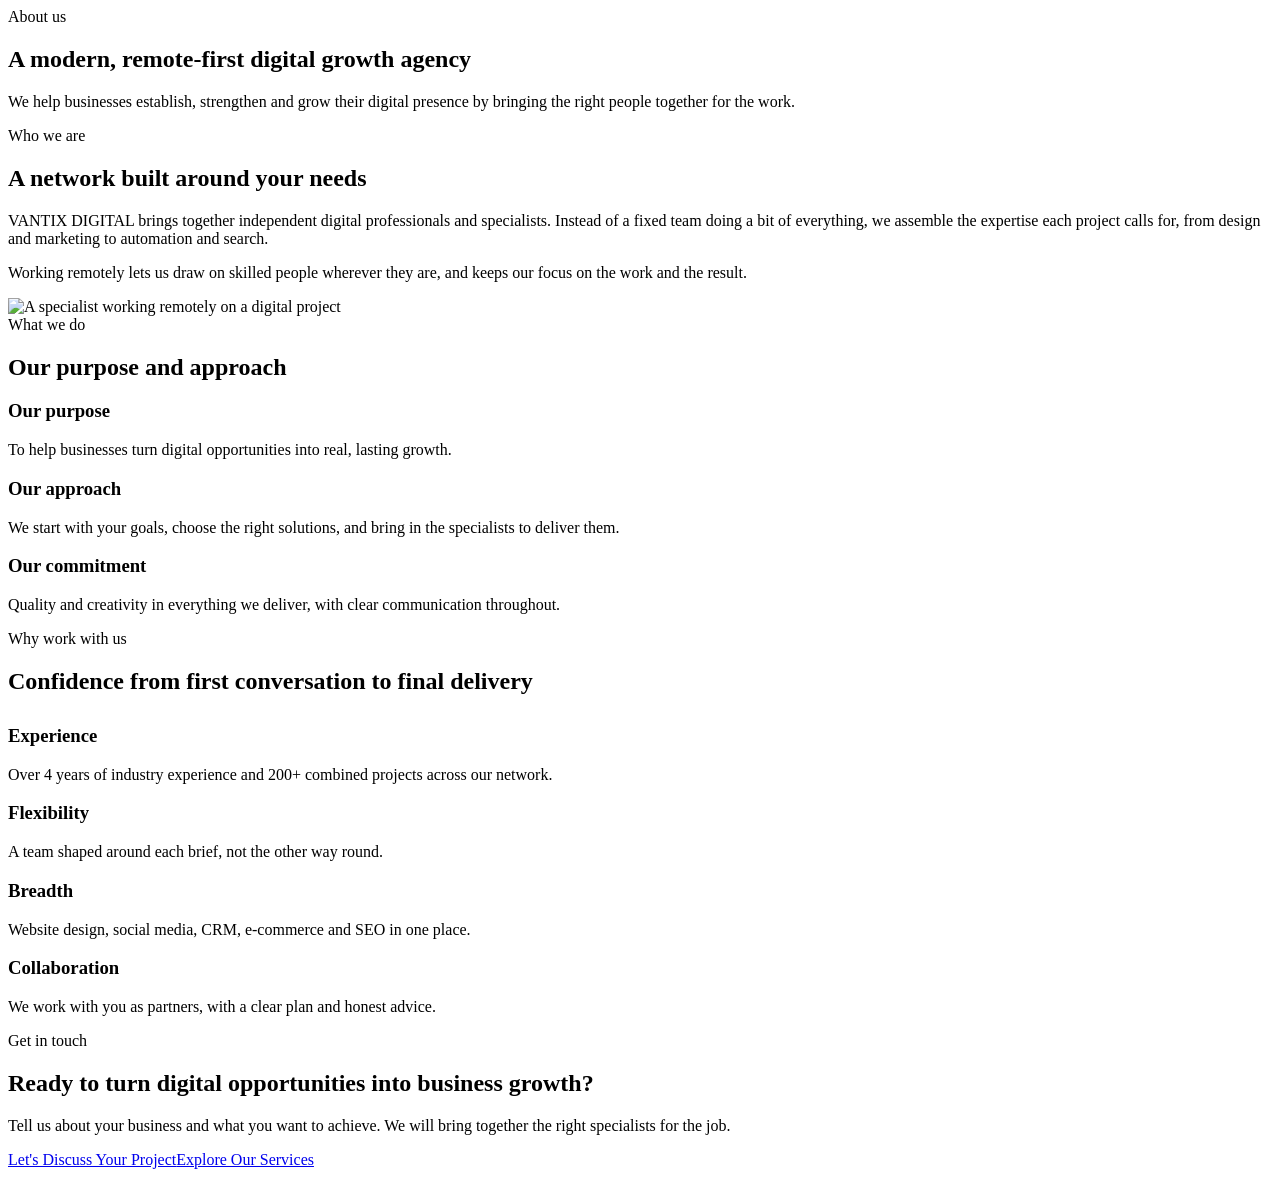
==== about.html @ 5b58c1b7 "Add files via upload" ====
<!doctype html><html lang="en"><head><meta charset="utf-8"><meta name="viewport" content="width=device-width,initial-scale=1">
<title>About VANTIX DIGITAL | Remote-First Digital Growth Agency</title><meta name="description" content="Learn about VANTIX DIGITAL, a flexible, remote-first network of independent digital specialists helping businesses grow online."><meta property="og:title" content="About VANTIX DIGITAL | Remote-First Digital Growth Agency"><meta property="og:description" content="Learn about VANTIX DIGITAL, a flexible, remote-first network of independent digital specialists helping businesses grow online."><meta name="theme-color" content="#07172F">
<link rel="icon" href="/assets/logo/favicon.png">
<link rel="preconnect" href="https://fonts.googleapis.com"><link rel="preconnect" href="https://fonts.gstatic.com" crossorigin>
<link href="https://fonts.googleapis.com/css2?family=Fraunces:wght@500;600&family=Inter:wght@400;500;600&display=swap" rel="stylesheet">
<link rel="stylesheet" href="/css/styles.css"></head><body class="sub"><header id="site-header"></header><main>
<section class="pagehead"><div class="wrap"><span class="eyebrow">About us</span><h1>A modern, remote-first digital growth agency</h1><p>We help businesses establish, strengthen and grow their digital presence by bringing the right people together for the work.</p></div></section>
<section><div class="wrap two reveal"><div><span class="eyebrow">Who we are</span><h2>A network built around your needs</h2></div><div class="intro" style="max-width:none"><p>VANTIX DIGITAL brings together independent digital professionals and specialists. Instead of a fixed team doing a bit of everything, we assemble the expertise each project calls for, from design and marketing to automation and search.</p><p>Working remotely lets us draw on skilled people wherever they are, and keeps our focus on the work and the result.</p></div></div></section>
<section style="padding-top:0"><div class="wrap reveal"><div class="ph wide"><img src="/assets/services/social-media-marketing.jpg" alt="A specialist working remotely on a digital project" loading="lazy"></div></div></section>
<section class="grey"><div class="wrap reveal"><span class="eyebrow">What we do</span><h2>Our purpose and approach</h2><div class="vals"><div><h3>Our purpose</h3><p>To help businesses turn digital opportunities into real, lasting growth.</p></div><div><h3>Our approach</h3><p>We start with your goals, choose the right solutions, and bring in the specialists to deliver them.</p></div><div><h3>Our commitment</h3><p>Quality and creativity in everything we deliver, with clear communication throughout.</p></div></div></div></section>
<section><div class="wrap reveal"><span class="eyebrow">Why work with us</span><h2>Confidence from first conversation to final delivery</h2><div class="why" style="margin-top:30px"><div style="border-color:#e3e9f5"><h3>Experience</h3><p>Over 4 years of industry experience and 200+ combined projects across our network.</p></div><div style="border-color:#e3e9f5"><h3>Flexibility</h3><p>A team shaped around each brief, not the other way round.</p></div><div style="border-color:#e3e9f5"><h3>Breadth</h3><p>Website design, social media, CRM, e-commerce and SEO in one place.</p></div><div style="border-color:#e3e9f5"><h3>Collaboration</h3><p>We work with you as partners, with a clear plan and honest advice.</p></div></div></div></section>
<section class="dark cta reveal"><div class="wrap"><span class="eyebrow">Get in touch</span><h2>Ready to turn digital opportunities into business growth?</h2><p>Tell us about your business and what you want to achieve. We will bring together the right specialists for the job.</p><div class="row"><a class="btn" href="/contact">Let's Discuss Your Project</a><a class="btn ghost" href="/services">Explore Our Services</a></div></div></section>
</main><footer id="site-footer"></footer><script src="/js/data.js"></script><script src="/js/main.js"></script></body></html>
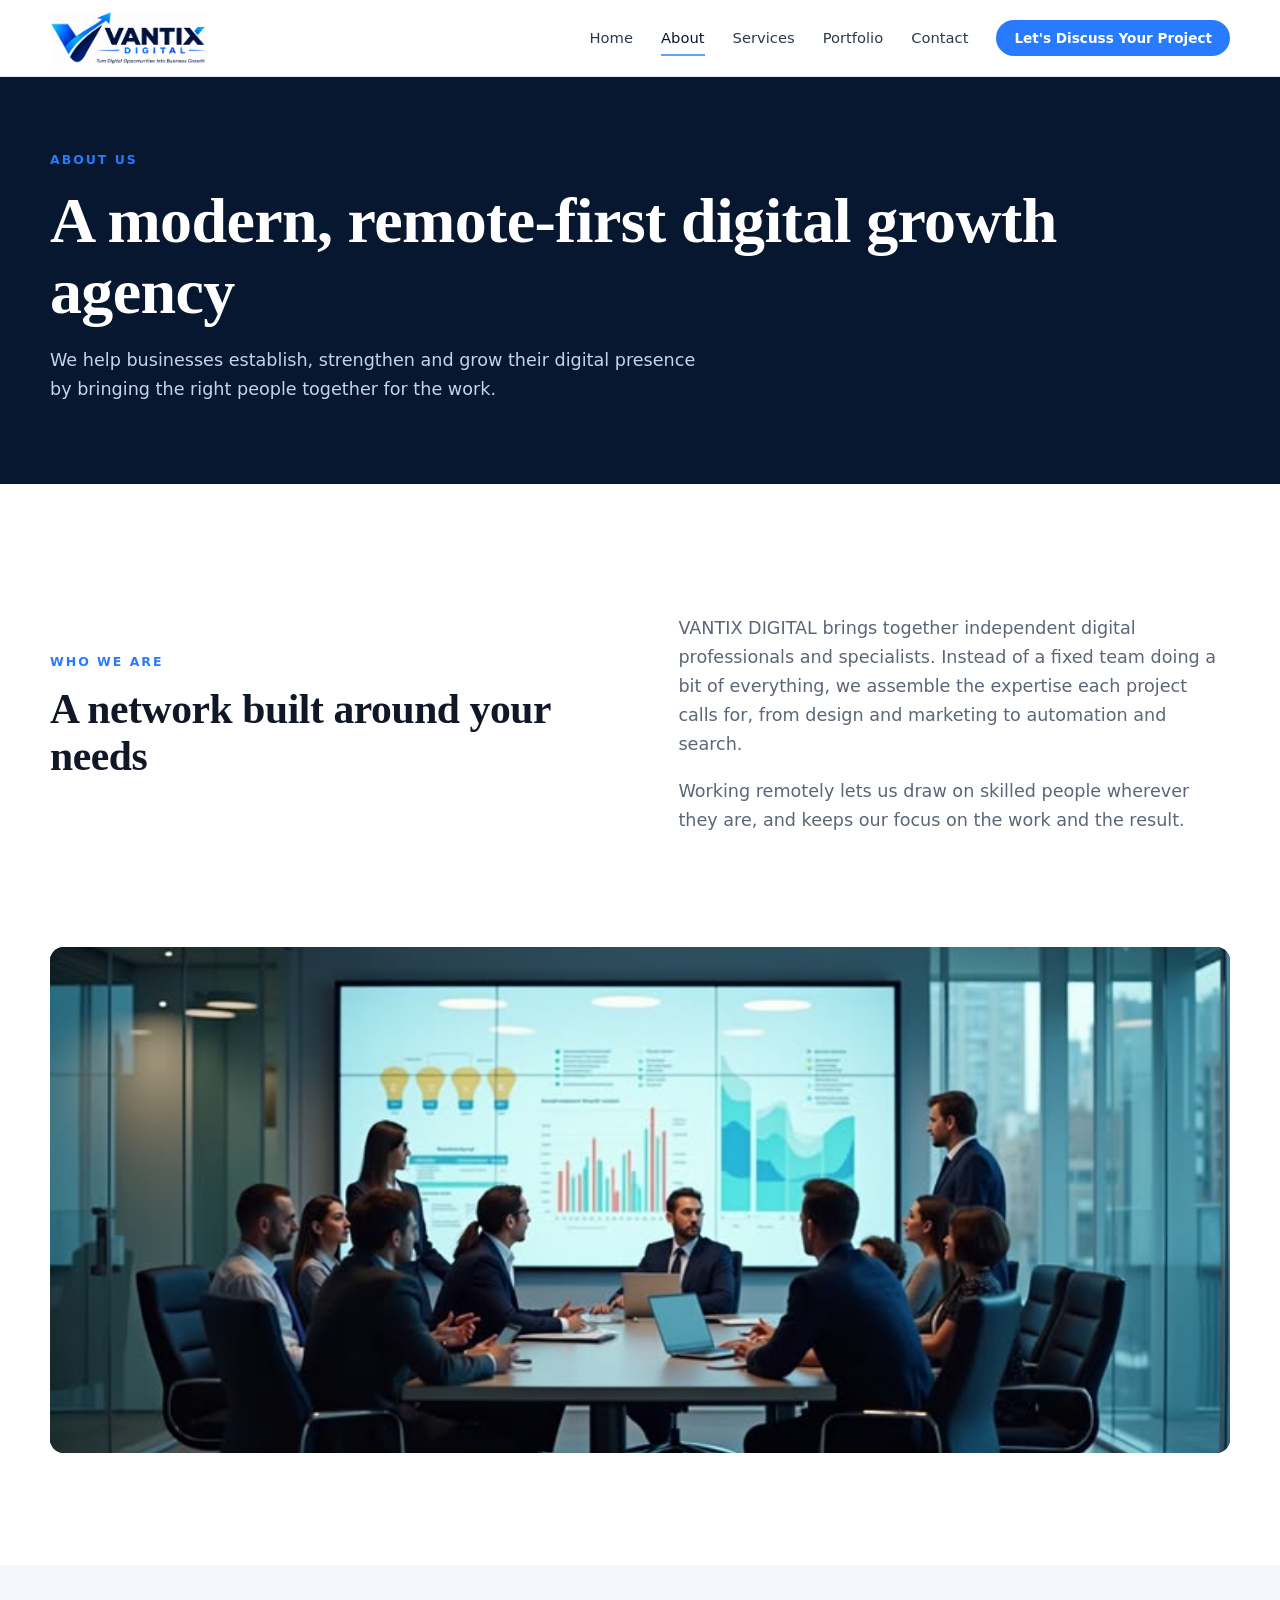
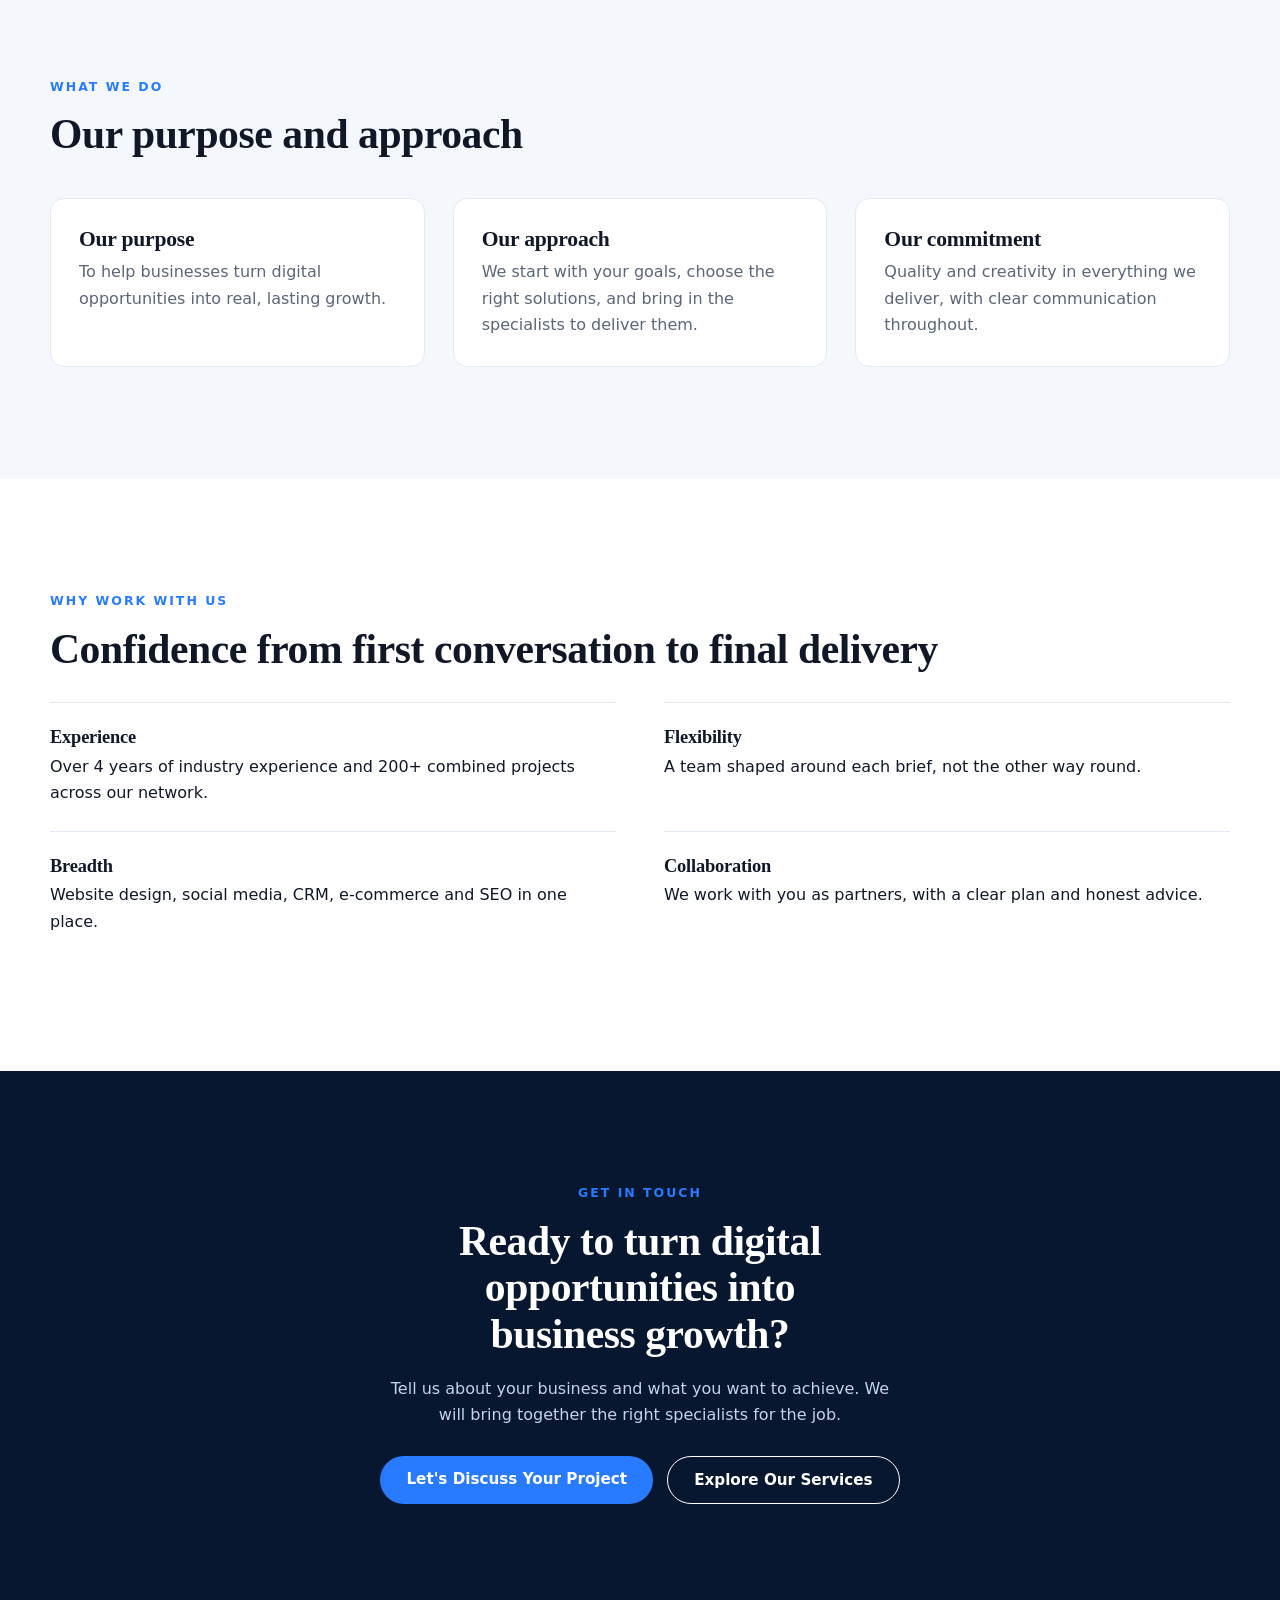
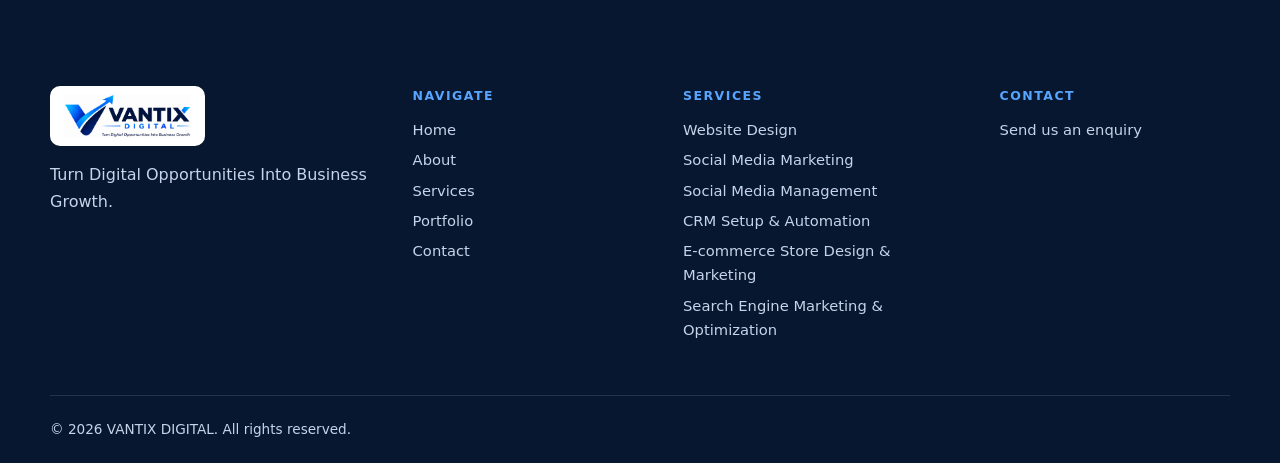
==== commit 63afacef: "Add files via upload" ====
--- a/about.html
+++ b/about.html
@@ -6,7 +6,7 @@
 <link rel="stylesheet" href="/css/styles.css"></head><body class="sub"><header id="site-header"></header><main>
 <section class="pagehead"><div class="wrap"><span class="eyebrow">About us</span><h1>A modern, remote-first digital growth agency</h1><p>We help businesses establish, strengthen and grow their digital presence by bringing the right people together for the work.</p></div></section>
 <section><div class="wrap two reveal"><div><span class="eyebrow">Who we are</span><h2>A network built around your needs</h2></div><div class="intro" style="max-width:none"><p>VANTIX DIGITAL brings together independent digital professionals and specialists. Instead of a fixed team doing a bit of everything, we assemble the expertise each project calls for, from design and marketing to automation and search.</p><p>Working remotely lets us draw on skilled people wherever they are, and keeps our focus on the work and the result.</p></div></div></section>
-<section style="padding-top:0"><div class="wrap reveal"><div class="ph wide"><img src="/assets/services/social-media-marketing.jpg" alt="A specialist working remotely on a digital project" loading="lazy"></div></div></section>
+<section style="padding-top:0"><div class="wrap reveal"><div class="ph banner"><img src="/assets/about/agency.jpg" onerror="this.onerror=null;this.src='/assets/services/social-media-marketing.jpg'" alt="A digital agency team collaborating on a project" loading="lazy"></div></div></section>
 <section class="grey"><div class="wrap reveal"><span class="eyebrow">What we do</span><h2>Our purpose and approach</h2><div class="vals"><div><h3>Our purpose</h3><p>To help businesses turn digital opportunities into real, lasting growth.</p></div><div><h3>Our approach</h3><p>We start with your goals, choose the right solutions, and bring in the specialists to deliver them.</p></div><div><h3>Our commitment</h3><p>Quality and creativity in everything we deliver, with clear communication throughout.</p></div></div></div></section>
 <section><div class="wrap reveal"><span class="eyebrow">Why work with us</span><h2>Confidence from first conversation to final delivery</h2><div class="why" style="margin-top:30px"><div style="border-color:#e3e9f5"><h3>Experience</h3><p>Over 4 years of industry experience and 200+ combined projects across our network.</p></div><div style="border-color:#e3e9f5"><h3>Flexibility</h3><p>A team shaped around each brief, not the other way round.</p></div><div style="border-color:#e3e9f5"><h3>Breadth</h3><p>Website design, social media, CRM, e-commerce and SEO in one place.</p></div><div style="border-color:#e3e9f5"><h3>Collaboration</h3><p>We work with you as partners, with a clear plan and honest advice.</p></div></div></div></section>
 <section class="dark cta reveal"><div class="wrap"><span class="eyebrow">Get in touch</span><h2>Ready to turn digital opportunities into business growth?</h2><p>Tell us about your business and what you want to achieve. We will bring together the right specialists for the job.</p><div class="row"><a class="btn" href="/contact">Let's Discuss Your Project</a><a class="btn ghost" href="/services">Explore Our Services</a></div></div></section>
--- a/css/styles.css
+++ b/css/styles.css
@@ -0,0 +1,86 @@
+:root{--navy:#07172F;--blue:#287BFF;--blue2:#58A5FF;--white:#fff;--grey:#F4F7FC;--text:#101828;--mute:#5b6678;--r:14px;--h:'Fraunces',Georgia,serif;--b:'Inter',system-ui,sans-serif}
+*{box-sizing:border-box;margin:0}html{scroll-behavior:smooth;scroll-padding-top:80px}
+body{font:16px/1.65 var(--b);color:var(--text);background:#fff;overflow-x:hidden}
+img{max-width:100%;display:block}a{color:inherit;text-decoration:none}
+.wrap{width:min(1180px,100% - 40px);margin-inline:auto}
+h1,h2,h3{font-family:var(--h);font-weight:600;line-height:1.12;letter-spacing:-.01em}
+h1{font-size:clamp(2.2rem,5.5vw,4rem)}h2{font-size:clamp(1.7rem,3.4vw,2.6rem)}h3{font-size:1.35rem}h4{font-size:.78rem;letter-spacing:.12em;text-transform:uppercase;color:var(--blue);margin:22px 0 8px}
+.eyebrow{font-size:.78rem;letter-spacing:.16em;text-transform:uppercase;color:var(--blue);font-weight:600;margin-bottom:14px;display:block}
+section{padding:clamp(64px,9vw,112px) 0}.grey{background:var(--grey)}.dark{background:var(--navy);color:#fff}.dark p{color:#c6d3ea}
+.btn{display:inline-block;background:var(--blue);color:#fff;padding:14px 26px;border-radius:999px;font-weight:600;border:0;cursor:pointer;font:600 .95rem var(--b);transition:.25s}
+.btn:hover{background:#1c66e0;transform:translateY(-2px)}.btn.ghost{background:transparent;border:1.5px solid currentColor}.btn.sm{padding:10px 18px;font-size:.85rem}.btn:disabled{opacity:.6}
+.btn:focus-visible,a:focus-visible,button:focus-visible,input:focus-visible,select:focus-visible,textarea:focus-visible{outline:3px solid var(--blue2);outline-offset:2px}
+/* header */
+#site-header{position:fixed;inset:0 0 auto;z-index:50;background:#fff;color:var(--navy);box-shadow:0 1px 0 #e3e9f5;transition:box-shadow .3s}
+#site-header.solid{box-shadow:0 4px 24px #07172f1f}
+.bar{display:flex;align-items:center;justify-content:space-between;height:76px}
+.brand img{height:54px;width:auto;mix-blend-mode:multiply}.brand b{font-family:var(--h);letter-spacing:.08em}
+nav{display:flex;align-items:center;gap:28px}nav a:not(.btn){font-size:.92rem;opacity:.85;position:relative}
+nav a[aria-current]{opacity:1}nav a:not(.btn)::after{content:"";position:absolute;left:0;bottom:-6px;height:2px;width:0;background:var(--blue2);transition:.25s}
+nav a:not(.btn):hover::after,nav a[aria-current]::after{width:100%}
+.burger{display:none;background:0;border:0;width:44px;height:44px;cursor:pointer;position:relative}
+.burger span{position:absolute;left:10px;right:10px;height:2px;background:var(--navy);transition:.25s}.burger span:first-child{top:18px}.burger span:last-child{top:26px}
+/* hero */
+.hero{position:relative;overflow:hidden;background:var(--navy);color:#fff;padding:140px 0 90px;min-height:100svh;display:flex;align-items:center}
+.hero::before{content:"";position:absolute;inset:0;background:radial-gradient(60% 70% at 78% 40%,#287bff40,transparent 70%),linear-gradient(#ffffff08 1px,transparent 1px) 0 0/64px 64px,linear-gradient(90deg,#ffffff08 1px,transparent 1px) 0 0/64px 64px}
+.hero .wrap{position:relative;display:grid;grid-template-columns:1fr 1.05fr;gap:clamp(32px,5vw,72px);align-items:center}
+.hero h1{max-width:13ch}.hero p{max-width:50ch;margin:22px 0 30px;font-size:1.15rem;color:#c6d3ea}
+.hero small{display:block;margin-top:34px;color:#8fa6cc;font-size:.88rem}.hero small b{color:#fff;font-weight:600}
+.collage{position:relative;aspect-ratio:10/9;width:100%}
+.shot{position:absolute;border-radius:12px;overflow:hidden;background:#fff;box-shadow:0 30px 60px #0009,0 0 0 1px #ffffff22;animation:float 9s ease-in-out infinite}
+.shot img{width:100%;height:auto;display:block}
+.s1{top:2%;right:0;width:80%}.s2{left:0;top:36%;width:44%;animation-delay:-3s;z-index:2}.s3{right:0;bottom:0;width:54%;animation-delay:-6s;z-index:3}
+@keyframes float{50%{transform:translateY(-10px)}}
+.row{display:flex;gap:14px;flex-wrap:wrap}
+.pagehead{background:var(--navy);color:#fff;padding:150px 0 80px}.pagehead p{max-width:60ch;margin-top:18px;color:#c6d3ea;font-size:1.1rem}
+/* images */
+.ph{position:relative;overflow:hidden;border-radius:var(--r);background:var(--navy);aspect-ratio:4/3}.ph.wide{aspect-ratio:16/10}
+.ph img{width:100%;height:100%;object-fit:cover;transition:transform .6s}.ph:hover img{transform:scale(1.04)}
+.miss{display:none;position:absolute;inset:0;place-items:center;text-align:center;color:#58A5FF;font-size:.8rem;padding:16px}.missing .miss{display:grid}
+/* layouts */
+.two{display:grid;grid-template-columns:1fr 1fr;gap:clamp(32px,6vw,80px);align-items:center}
+.intro{max-width:760px}.intro p{margin-top:18px;color:var(--mute);font-size:1.1rem}
+.svcs{display:grid;grid-template-columns:repeat(3,1fr);gap:28px;margin-top:48px}
+.svc{display:flex;flex-direction:column;background:#fff;border:1px solid #e3e9f5;border-radius:var(--r);overflow:hidden;transition:.3s}.svc:hover{transform:translateY(-4px);box-shadow:0 18px 40px #07172f1f}.svc .ph{border-radius:0;aspect-ratio:16/10}.svc-b{padding:22px 24px 26px;display:flex;flex-direction:column;flex:1}.svc-b .more{margin-top:auto}
+.svc:hover h3{color:var(--blue)}.svc p{color:var(--mute);margin:6px 0 10px;font-size:.95rem}.more{color:var(--blue);font-weight:600;font-size:.9rem}
+.num{font-family:var(--h);color:var(--blue);font-size:.95rem;display:block;margin-bottom:6px}
+.why{display:grid;grid-template-columns:repeat(2,1fr);gap:0 48px;margin-top:40px}.why div{padding:24px 0;border-top:1px solid #ffffff30}.why h3{font-size:1.15rem;margin-bottom:6px}
+.steps{counter-reset:s;display:grid;grid-template-columns:repeat(5,1fr);gap:20px;margin-top:48px}
+.steps li{list-style:none;counter-increment:s;border-top:2px solid var(--blue);padding-top:16px;font-weight:500}
+.steps li::before{content:"0" counter(s);display:block;font-family:var(--h);color:var(--blue);margin-bottom:8px}
+.stats{display:flex;gap:clamp(32px,8vw,110px);flex-wrap:wrap;margin-top:32px}.stats b{display:block;font:600 clamp(3rem,7vw,5rem)/1 var(--h);color:var(--blue2)}.stats span{color:#c6d3ea}
+.cta{text-align:center}.cta h2{max-width:20ch;margin:0 auto 18px}.cta p{max-width:50ch;margin:0 auto 28px}.cta .row{justify-content:center}
+/* portfolio */
+.pfgrid{columns:3;column-gap:22px;margin-top:40px}
+.pf{margin:0 0 22px;break-inside:avoid}.pf[hidden]{display:none}.pf .ph{aspect-ratio:auto;max-height:640px;background:#fff;border:1px solid #e3e9f5;box-shadow:0 10px 30px #07172f14;transition:.3s}.pf .ph img{height:auto;object-position:top}.pf:hover .ph{box-shadow:0 18px 44px #07172f30;transform:translateY(-4px)}
+.hp-row{display:grid;grid-template-columns:.8fr 1fr 1fr;gap:22px;align-items:center;padding:28px 0;border-top:1px solid #d3dcec}.hp-row:last-child{border-bottom:1px solid #d3dcec}.hp-h h3{margin-bottom:6px}.pf-h{margin:0}.pf-h .ph{aspect-ratio:16/11;background:#fff;border:1px solid #e3e9f5;box-shadow:0 10px 30px #07172f14}.pf-h img{object-position:top}
+.ph.banner{aspect-ratio:21/9}.ph.banner img{object-position:center 30%}
+.chips{display:flex;gap:10px;flex-wrap:wrap}.chip{border:1.5px solid #d3dcec;background:#fff;border-radius:999px;padding:8px 18px;cursor:pointer;font:500 .9rem var(--b)}.chip.on{background:var(--navy);color:#fff;border-color:var(--navy)}
+/* services page */
+.svc-full{padding:clamp(56px,8vw,96px) 0}.svc-full:nth-child(even){background:var(--grey)}.svc-full.flip .ph{order:2}
+.lead-p{margin:14px 0;color:var(--mute);font-size:1.08rem}.ticks{padding:0;display:grid;grid-template-columns:1fr 1fr;gap:6px 18px;margin-bottom:6px}
+.ticks li{list-style:none;padding-left:24px;position:relative;font-size:.95rem}.ticks li::before{content:"";position:absolute;left:0;top:.6em;width:10px;height:6px;border-left:2px solid var(--blue);border-bottom:2px solid var(--blue);transform:rotate(-45deg)}
+.svc-full .btn{margin-top:26px}
+/* about/contact */
+.vals{display:grid;grid-template-columns:repeat(3,1fr);gap:28px;margin-top:40px}.vals div{background:#fff;border-radius:var(--r);padding:28px;border:1px solid #e3e9f5}.vals p{color:var(--mute);margin-top:8px}
+form{display:grid;gap:18px}label{font-weight:600;font-size:.9rem;display:block;margin-bottom:6px}
+input,select,textarea{width:100%;padding:14px 16px;border:1.5px solid #d3dcec;border-radius:10px;font:inherit;background:#fff}
+input:focus,select:focus,textarea:focus{border-color:var(--blue)}[aria-invalid=true]{border-color:#d92d20}.err{color:#d92d20;font-size:.82rem;min-height:1em;display:block;margin-top:4px}
+#form-msg.bad{color:#d92d20}.ok{background:var(--grey);padding:40px;border-radius:var(--r);text-align:center}.hp{position:absolute;left:-9999px}
+.fields{display:grid;grid-template-columns:1fr 1fr;gap:18px}.full{grid-column:1/-1}
+/* footer */
+#site-footer{background:var(--navy);color:#c6d3ea;padding:70px 0 0}.fgrid{display:grid;grid-template-columns:1.4fr 1fr 1.2fr 1fr;gap:40px}
+.flogo{height:60px;width:auto;background:#fff;padding:8px 14px;border-radius:10px;margin-bottom:16px;mix-blend-mode:normal}#site-footer b{color:#fff}#site-footer h4{color:var(--blue2);margin-top:0}#site-footer a{display:block;font-size:.92rem;padding:3px 0}#site-footer a:hover{color:#fff}
+.copy{margin-top:50px;padding:22px 0;border-top:1px solid #ffffff1f;font-size:.85rem}
+.reveal{opacity:0;transform:translateY(22px);transition:.7s}.reveal.in{opacity:1;transform:none}
+@media(prefers-reduced-motion:reduce){*{transition:none!important;scroll-behavior:auto!important}.reveal{opacity:1;transform:none}}
+@media(max-width:900px){
+ .burger{display:block}
+ nav{position:fixed;inset:76px 0 auto;background:#fff;border-top:1px solid #e3e9f5;box-shadow:0 20px 30px #07172f1a;flex-direction:column;align-items:stretch;gap:0;padding:12px 20px 24px;transform:translateY(-120%);transition:.3s;max-height:calc(100svh - 76px);overflow:auto}nav.open{transform:none}
+ nav a:not(.btn){padding:14px 0;border-bottom:1px solid #e3e9f5;font-size:1.05rem}nav .btn{margin-top:16px;text-align:center;padding:14px}
+ .two,.why,.vals,.fields{grid-template-columns:1fr}.svc-full.flip .ph{order:0}
+ .svcs{grid-template-columns:1fr 1fr}.hp-row{grid-template-columns:1fr 1fr}.hp-h{grid-column:1/-1}
+ .steps{grid-template-columns:1fr 1fr}.pfgrid{columns:2}.fgrid{grid-template-columns:1fr 1fr}.ticks{grid-template-columns:1fr}
+ .hero{padding:110px 0 64px;min-height:0}.hero .wrap{grid-template-columns:1fr}.hero h1{max-width:none}.collage{max-width:560px;margin-inline:auto}}
+@media(max-width:620px){.svcs{grid-template-columns:1fr}}
+@media(max-width:520px){.pfgrid{columns:1}.steps,.fgrid{grid-template-columns:1fr}.btn{width:100%;text-align:center}.row{flex-direction:column}}
